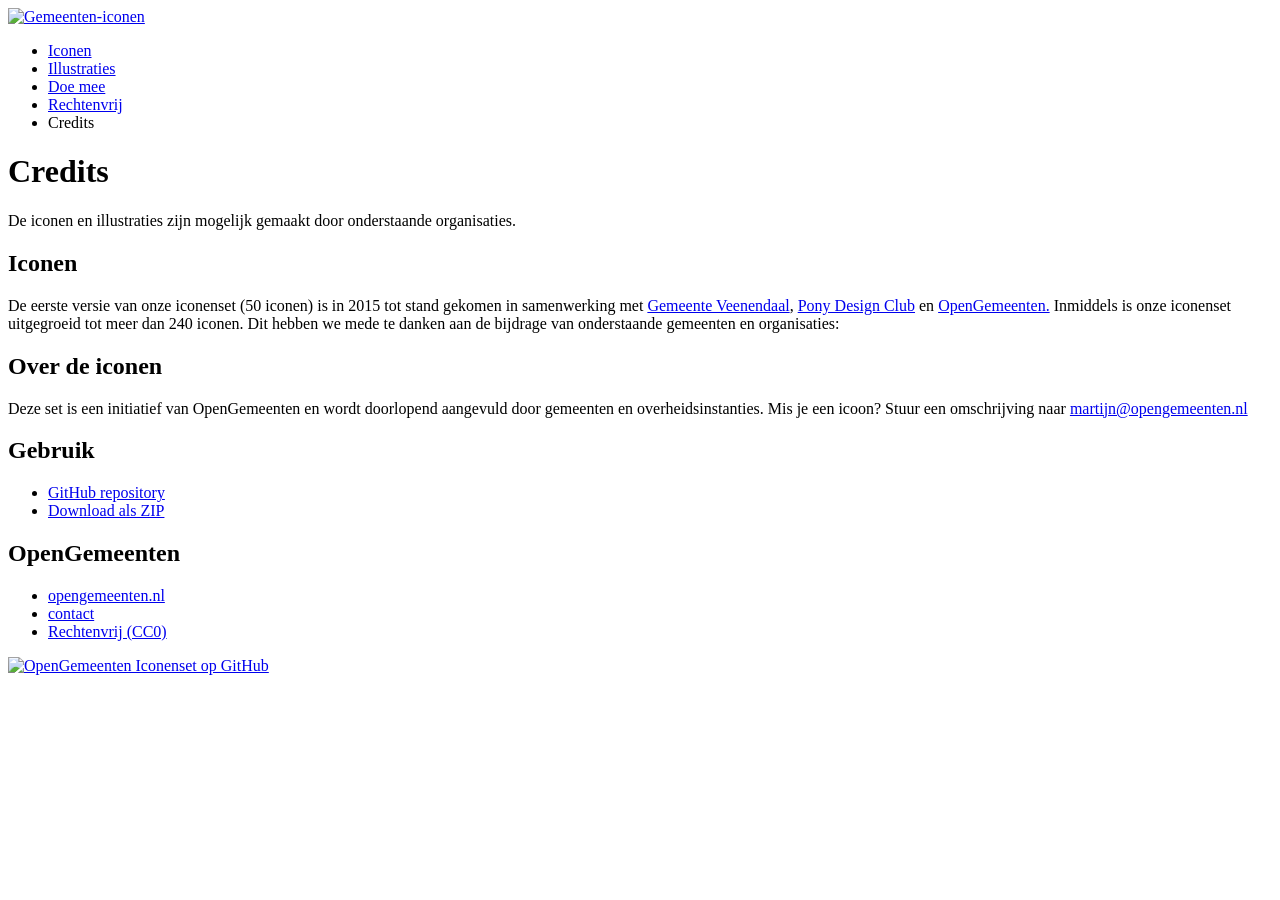
==== credits.html @ 042f1da4 "html update nieuwe html pagina's toegevoegd" ====
<!DOCTYPE html>
<html lang="en">
<head>
    <meta charset="UTF-8">
    <meta name="viewport" content="width=device-width, initial-scale=1.0">
    <meta name="description" content="Open en rechtenvrije iconenset voor Nederlandse gemeentelijke websites. 250 iconen in vier varianten.">
    <title>Credits</title>
     <link rel="stylesheet" href="https://sophieediepenmaat.github.io/look-and-feel-styleguide/styleguide.css">
    <link rel="stylesheet" href="./styles/basis.css">
    <link rel="stylesheet" href="./styles/header-footer.css">
    <link rel="stylesheet" href="./styles/credits.css">
</head>

<body>
    <header>
        <a href="index.html" class="logo-knop">
            <img src="assets/logo-gemeentenconen.png" alt="Gemeenten-iconen">
        </a>
        <nav>
            <ul>
                <li><a href="iconen.html">Iconen</a></li>
                <li><a href="illustraties.html">Illustraties</a></li>
                <li><a href="doe-mee.html">Doe mee</a></li>
                <li><a href="rechtenvrij.html">Rechtenvrij</a></li>
                <li><a href="credits.html"></a>Credits</a></li>
            </ul>
        </nav>
    </header> 

    <h1>Credits</h1>
    <p>De iconen en illustraties zijn mogelijk gemaakt door onderstaande organisaties.</p>

    <h2>Iconen</h2>
    <p>De eerste versie van onze iconenset (50 iconen) is in 2015 tot stand gekomen in samenwerking met <a href="https://www.veenendaal.nl/">Gemeente Veenendaal</a>, <a href="https://www.ponydesignclub.nl/">Pony Design Club</a> en <a href="https://www.opengemeenten.nl/">OpenGemeenten.</a> Inmiddels is onze iconenset uitgegroeid tot meer dan 240 iconen. Dit hebben we mede te danken aan de bijdrage van onderstaande gemeenten en organisaties:</p>







<footer>
    <div class="footer-teksten">
        <div>
        <h2>Over de iconen</h2>
        <p>Deze set is een initiatief van OpenGemeenten en wordt doorlopend aangevuld door gemeenten en overheidsinstanties. Mis je een icoon? Stuur een omschrijving naar <a href="mailto:martijn@opengemeenten.nl">martijn@opengemeenten.nl</a></p>
        </div>

        <div>
        <h2>Gebruik</h2>
        <ul>
            <li><a href="https://github.com/OpenGemeenten/Iconenset/">GitHub repository</a></li>
            <li><a href="https://github.com/OpenGemeenten/Iconenset/archive/refs/heads/master.zip">Download als ZIP</a></li>
        </ul>
        </div>

        <div>
        <h2>OpenGemeenten</h2>
        <ul>
            <li><a href="https://www.opengemeenten.nl/">opengemeenten.nl</a></li>
            <li><a href="https://www.opengemeenten.nl/contact">contact</a></li>
            <li><a href="https://www.gemeenteniconen.nl/rechtenvrij">Rechtenvrij (CC0)</a></li>
        </ul>
        </div>
    </div>

  <a href="https://github.com/OpenGemeenten/Iconenset/">
    <img src="assets/pngfind.com-github-logo-png-1766942.png" alt="OpenGemeenten Iconenset op GitHub">
  </a>
</footer>
    
    
</body>
</html>
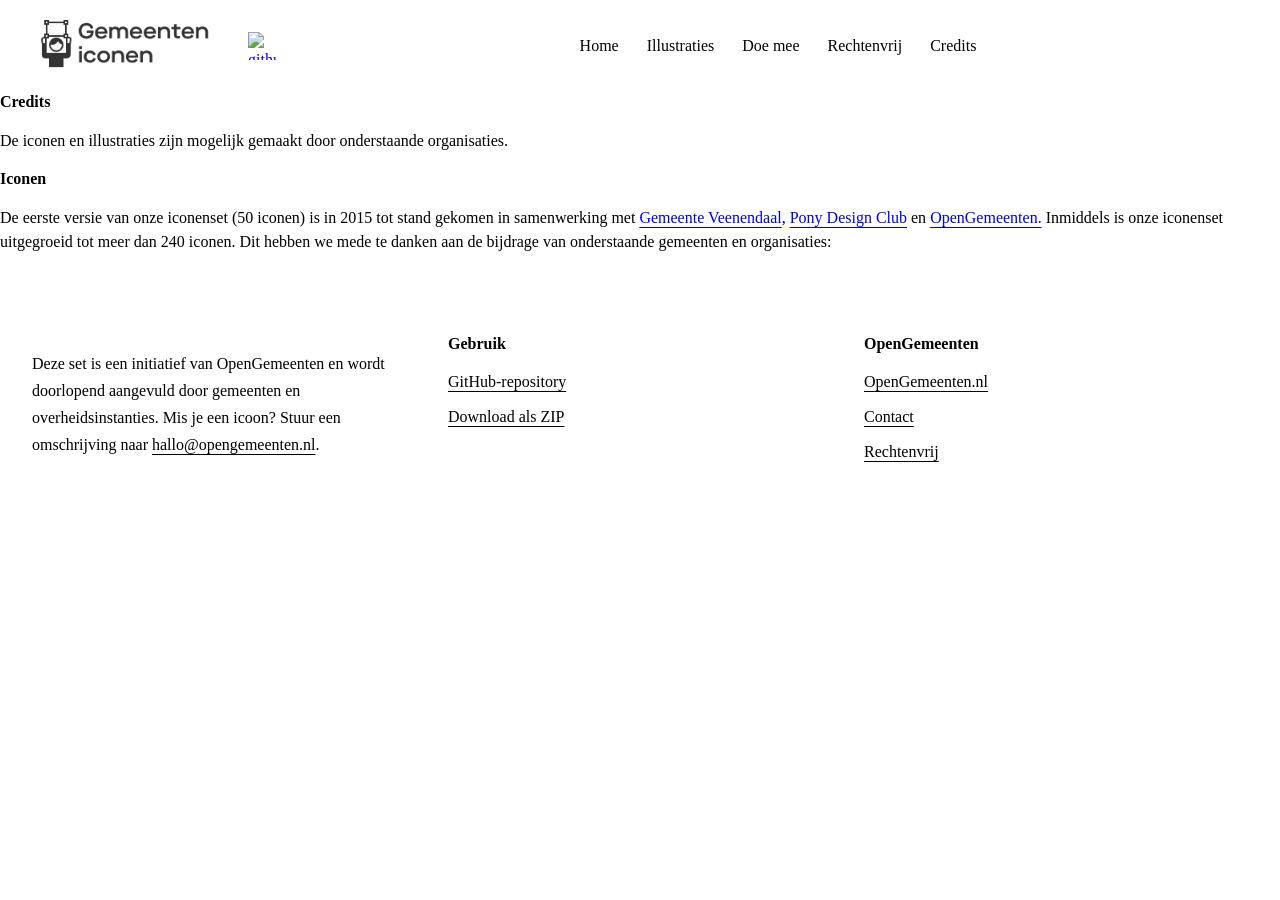
==== commit bd8cb0a0: "html update juiste header en footer toegevoegd op elke pagina" ====
--- a/credits.html
+++ b/credits.html
@@ -1,31 +1,32 @@
 <!DOCTYPE html>
-<html lang="en">
-<head>
-    <meta charset="UTF-8">
-    <meta name="viewport" content="width=device-width, initial-scale=1.0">
-    <meta name="description" content="Open en rechtenvrije iconenset voor Nederlandse gemeentelijke websites. 250 iconen in vier varianten.">
-    <title>Credits</title>
-     <link rel="stylesheet" href="https://sophieediepenmaat.github.io/look-and-feel-styleguide/styleguide.css">
-    <link rel="stylesheet" href="./styles/basis.css">
-    <link rel="stylesheet" href="./styles/header-footer.css">
-    <link rel="stylesheet" href="./styles/credits.css">
-</head>
+<html lang="nl">
+    <head>
+        <meta charset="UTF-8">
+        <meta name="viewport" content="width=device-width, initial-scale=1.0">
+        <link rel="stylesheet" href="styles/styles.css">
+        <link rel="stylesheet" href="https://fonts.googleapis.com/css2?family=Material+Symbols+Outlined:opsz,wght,FILL,GRAD@24,400,0,0&icon_names=menu" />
+        <!-- Gezamenlijke stylesheet -->
+        <link rel="stylesheet" href="https://sophieediepenmaat.github.io/look-and-feel-styleguide/styleguide.css">
+    </head>
 
 <body>
     <header>
-        <a href="index.html" class="logo-knop">
-            <img src="assets/logo-gemeentenconen.png" alt="Gemeenten-iconen">
-        </a>
-        <nav>
-            <ul>
-                <li><a href="iconen.html">Iconen</a></li>
+            <a href="index.html" class="logo-knop">
+                <img src="assets/Gemeenten-iconen-logo.png" alt="Gemeenten-Iconen">
+            </a>
+            <a href="https://github.com/" class="github"> 
+                <img src="assets/github png.png" alt="github">
+            </a>
+        <nav class="nav">
+            <ul> 
+                <li><a href="index.html">Home</a></li>
                 <li><a href="illustraties.html">Illustraties</a></li>
                 <li><a href="doe-mee.html">Doe mee</a></li>
                 <li><a href="rechtenvrij.html">Rechtenvrij</a></li>
-                <li><a href="credits.html"></a>Credits</a></li>
+                <li><a href="credits.html">Credits</a></li>
             </ul>
         </nav>
-    </header> 
+    </header>
 
     <h1>Credits</h1>
     <p>De iconen en illustraties zijn mogelijk gemaakt door onderstaande organisaties.</p>
@@ -38,36 +39,53 @@
 
 
 
-
-<footer>
-    <div class="footer-teksten">
+    <footer>
         <div>
-        <h2>Over de iconen</h2>
-        <p>Deze set is een initiatief van OpenGemeenten en wordt doorlopend aangevuld door gemeenten en overheidsinstanties. Mis je een icoon? Stuur een omschrijving naar <a href="mailto:martijn@opengemeenten.nl">martijn@opengemeenten.nl</a></p>
+            <p>
+                Deze set is een initiatief van OpenGemeenten en wordt
+                doorlopend aangevuld door gemeenten en overheidsinstanties.
+                Mis je een icoon? Stuur een omschrijving naar
+                <a href="mailto:hallo@opengemeenten.nl">hallo@opengemeenten.nl</a>.
+            </p>
         </div>
 
         <div>
-        <h2>Gebruik</h2>
-        <ul>
-            <li><a href="https://github.com/OpenGemeenten/Iconenset/">GitHub repository</a></li>
-            <li><a href="https://github.com/OpenGemeenten/Iconenset/archive/refs/heads/master.zip">Download als ZIP</a></li>
-        </ul>
+            <h2>Gebruik</h2>
+            <ul>
+                <li>
+                    <a href="https://github.com/OpenGemeenten/Iconenset/">
+                        GitHub-repository
+                    </a>
+                </li>
+                <li>
+                    <a href="https://github.com/OpenGemeenten/Iconenset/archive/refs/heads/master.zip">
+                        Download als ZIP
+                    </a>
+                </li>
+            </ul>
         </div>
 
         <div>
-        <h2>OpenGemeenten</h2>
-        <ul>
-            <li><a href="https://www.opengemeenten.nl/">opengemeenten.nl</a></li>
-            <li><a href="https://www.opengemeenten.nl/contact">contact</a></li>
-            <li><a href="https://www.gemeenteniconen.nl/rechtenvrij">Rechtenvrij (CC0)</a></li>
-        </ul>
+            <h2>OpenGemeenten</h2>
+            <ul>
+                <li>
+                    <a href="https://www.opengemeenten.nl/">
+                        OpenGemeenten.nl
+                    </a>
+                </li>
+                <li>
+                    <a href="https://www.opengemeenten.nl/contact">
+                        Contact
+                    </a>
+                </li>
+                <li>
+                    <a href="https://www.gemeenteniconen.nl/rechtenvrij/">
+                        Rechtenvrij
+                    </a>
+                </li>
+            </ul>
         </div>
-    </div>
-
-  <a href="https://github.com/OpenGemeenten/Iconenset/">
-    <img src="assets/pngfind.com-github-logo-png-1766942.png" alt="OpenGemeenten Iconenset op GitHub">
-  </a>
-</footer>
+    </footer>
     
     
 </body>
--- a/styles/styles.css
+++ b/styles/styles.css
@@ -0,0 +1,1209 @@
+
+:root {
+
+    --wit: var(--background);
+
+    --mintgroen: var(--accent-color-lighter);
+
+    --grijsgroen: var(--accent-color-light);
+
+    --lichtgrijs: var(--secondary-text);
+
+    --grijs: var(--secondary-text);
+
+    --donkergrijs: var(--accent-color);
+
+}
+
+* {
+
+    box-sizing: border-box;
+
+}
+
+html {
+
+    scroll-behavior: smooth;
+
+}
+
+body {
+
+    margin: 0;
+
+    background-color: var(--wit);
+
+    color: var(--primary-text);
+
+    font-family: var(--font-body);
+
+    line-height: 1.5;
+
+}
+
+img {
+
+    max-width: 100%;
+
+}
+
+a {
+
+    text-underline-offset: 4px;
+
+}
+
+a:hover {
+
+    text-decoration-thickness: 2px;
+
+}
+
+h1,
+
+h2,
+
+h3 {
+
+    line-height: 1.3;
+
+    font-family: var(--font-family);
+
+}
+
+h1 {
+    font-size: var(--font-size-h1);
+}
+
+h2 {
+    font-size: var(--font-size-h2);
+}
+
+h3 {
+    font-size: var(--font-size-h3);
+}
+
+header {
+
+    display: flex;
+
+    align-items: center;
+
+    flex-wrap: wrap;
+
+    gap: 16px;
+
+    padding: 12px 24px;
+
+    border-bottom: 1px solid var(--grijsgroen);
+
+}
+
+.logo-knop {
+
+    display: inline-flex;
+
+    align-items: center;
+
+}
+
+.logo-knop img {
+
+    display: block;
+
+    width: 200px;
+
+    height: 68px;
+
+    object-fit: contain;
+
+}
+
+.nav {
+
+    flex: 1;
+
+}
+
+.nav ul {
+
+    display: flex;
+
+    flex-wrap: wrap;
+
+    justify-content: center;
+
+    gap: 8px 20px;
+
+    margin: 0;
+
+    padding: 0;
+
+    list-style: none;
+
+}
+
+.nav a {
+
+    display: inline-block;
+
+    padding: 8px 4px;
+
+    color: var(--donkergrijs);
+
+    text-decoration: none;
+
+}
+
+.nav a:hover,
+
+.nav a[aria-current="page"] {
+
+    text-decoration: underline;
+
+    text-decoration-thickness: 2px;
+
+}
+
+.github {
+
+    display: inline-flex;
+
+    align-items: center;
+
+    justify-content: center;
+
+    padding: 8px;
+
+}
+
+.github img {
+
+    width: 28px;
+
+    height: 28px;
+
+    object-fit: contain;
+
+}
+
+
+main {
+
+    max-width: 1200px;
+
+    margin: 0 auto;
+
+    padding: 24px;
+
+}
+
+h1 {
+
+    margin-top: 0;
+
+    color: var(--donkergrijs);
+
+}
+
+.zoeken {
+
+    margin-top: 16px;
+
+}
+
+.zoeken label {
+
+    display: block;
+
+    margin-bottom: 8px;
+
+    font-weight: bold;
+
+}
+
+input[type="search"] {
+
+    display: block;
+
+    width: 100%;
+
+    max-width: 500px;
+
+    padding: 14px 16px;
+
+    border: 1px solid var(--grijs);
+
+    border-radius: 8px;
+
+    background-color: var(--wit);
+
+    color: var(--primary-text);
+
+    font: inherit;
+
+}
+
+.hoeveelheid-iconen {
+
+    margin-top: 12px;
+
+    color: var(--donkergrijs);
+
+    font-size: 14px;
+
+}
+
+.variant-knoppen {
+
+    display: flex;
+
+    flex-wrap: wrap;
+
+    gap: 8px;
+
+    margin-top: 20px;
+
+}
+
+.variant-knoppen button {
+
+    padding: 10px 16px;
+
+    border: 1px solid var(--grijsgroen);
+
+    border-radius: 8px;
+
+    background-color: var(--mintgroen);
+
+    color: var(--donkergrijs);
+
+    font: inherit;
+
+    font-weight: bold;
+
+    cursor: pointer;
+
+}
+
+.variant-knoppen button:hover {
+
+    background-color: var(--grijsgroen);
+
+}
+
+.variant-knoppen button.actief {
+
+    border-color: var(--grijsgroen);
+
+    background-color: var(--grijsgroen);
+
+    color: var(--donkergrijs);
+
+}
+
+/* Iconengalerij */
+
+.iconen-grid {
+
+    display: grid;
+
+    grid-template-columns: repeat(3, minmax(0, 1fr));
+
+    gap: 20px;
+
+    margin-top: 32px;
+
+}
+
+.iconen-grid article {
+
+    min-width: 0;
+
+    margin: 0;
+
+    padding: 20px;
+
+    border: 1px solid var(--grijsgroen);
+
+    border-radius: 8px;
+
+    background-color: var(--wit);
+
+    text-align: center;
+
+    transition: background-color 0.2s ease;
+
+}
+
+.iconen-grid article:hover {
+
+    background-color: var(--mintgroen);
+
+}
+
+.iconen-grid article img {
+
+    display: block;
+
+    width: 80px;
+
+    height: 80px;
+
+    margin: 0 auto;
+
+    object-fit: contain;
+
+}
+
+.iconen-grid article p {
+
+    margin-bottom: 0;
+
+    color: var(--donkergrijs);
+
+    font-weight: bold;
+
+}
+
+.pagina-nummering {
+
+    display: flex;
+
+    flex-wrap: wrap;
+
+    justify-content: center;
+
+    align-items: center;
+
+    gap: 8px;
+
+    margin: 36px 0;
+
+}
+
+.pagina-nummering a,
+
+.pagina-inactief {
+
+    padding: 9px 14px;
+
+    border: 1px solid var(--grijsgroen);
+
+    border-radius: 6px;
+
+}
+
+.pagina-nummering a {
+
+    color: var(--donkergrijs);
+
+    background-color: var(--wit);
+
+    text-decoration: none;
+
+}
+
+.pagina-nummering a:hover,
+
+.pagina-nummering a[aria-current="page"] {
+
+    background-color: var(--mintgroen);
+
+}
+
+.pagina-inactief {
+
+    color: var(--grijs);
+
+}
+
+.eigenschappen {
+
+    display: grid;
+
+    grid-template-columns: repeat(4, minmax(0, 1fr));
+
+    gap: 16px;
+
+    margin-top: 40px;
+
+    padding: 24px;
+
+    border-radius: 8px;
+
+    background-color: var(--mintgroen);
+
+    text-align: center;
+
+}
+
+.eigenschappen p {
+
+    margin: 0;
+
+}
+
+.eigenschappen strong {
+
+    color: var(--donkergrijs);
+
+    font-size: 1.2rem;
+
+}
+
+.extra-informatie {
+
+    margin-top: 48px;
+
+    padding: 32px;
+
+    border-radius: 8px;
+
+    background-color: var(--mintgroen);
+
+}
+
+.extra-informatie h2 {
+
+    margin-top: 0;
+
+    color: var(--donkergrijs);
+
+}
+
+.extra-informatie p {
+
+    max-width: 650px;
+
+    margin-bottom: 0;
+
+    line-height: 1.7;
+
+}
+
+.categorieen {
+
+    margin-top: 48px;
+
+    padding: 32px;
+
+    border-radius: 8px;
+
+    background-color: var(--mintgroen);
+
+}
+
+.categorieen h2 {
+
+    margin-top: 0;
+
+    color: var(--donkergrijs);
+
+}
+
+.categorieen > p {
+
+    margin-bottom: 24px;
+
+}
+
+.categorieen-grid {
+
+    display: grid;
+
+    grid-template-columns: repeat(3, minmax(0, 1fr));
+
+    gap: 20px;
+
+}
+
+.categorie-kaart {
+
+    min-width: 0;
+
+    padding: 24px;
+
+    border: 1px solid var(--grijsgroen);
+
+    border-radius: 8px;
+
+    background-color: var(--wit);
+
+    text-align: left;
+
+    transition: background-color 0.2s ease;
+
+}
+
+.categorie-kaart:hover {
+
+    background-color: var(--grijsgroen);
+
+}
+
+.categorie-kaart h3 {
+
+    margin-top: 0;
+
+    color: var(--donkergrijs);
+
+}
+
+.categorie-kaart p {
+
+    line-height: 1.6;
+
+}
+
+.categorie-kaart a {
+
+    color: var(--donkergrijs);
+
+    font-weight: bold;
+
+}
+
+/* Over de iconenset */
+
+.over-iconen {
+
+    max-width: 850px;
+
+    margin: 48px auto;
+
+    padding: 24px;
+
+}
+
+.over-iconen h2 {
+
+    color: var(--donkergrijs);
+
+}
+
+.over-iconen p {
+
+    line-height: 1.8;
+
+}
+
+.over-iconen a {
+
+    color: var(--donkergrijs);
+
+    font-weight: bold;
+
+}
+
+/* Bijdragen */
+
+.meedoen {
+
+    margin: 48px 0;
+
+    padding: 32px;
+
+    border-radius: 8px;
+
+    background-color: var(--grijsgroen);
+
+}
+
+.meedoen h2 {
+
+    margin-top: 0;
+
+    color: var(--donkergrijs);
+
+}
+
+.meedoen p {
+
+    max-width: 650px;
+
+    line-height: 1.7;
+
+}
+
+.meedoen a {
+
+    display: inline-block;
+
+    margin-top: 8px;
+
+    padding: 12px 18px;
+
+    border: 1px solid var(--donkergrijs);
+
+    border-radius: 6px;
+
+    background-color: var(--mintgroen);
+
+    color: var(--donkergrijs);
+
+    font-weight: bold;
+
+    text-decoration: none;
+
+}
+
+.meedoen a:hover {
+
+    background-color: var(--wit);
+
+}
+
+/* Footer */
+
+footer {
+
+    display: flex;
+
+    flex-wrap: wrap;
+
+    gap: 32px;
+
+    margin-top: 48px;
+
+    padding: 32px;
+
+    background-color: var(--grijsgroen);
+
+    color: var(--donkergrijs);
+
+}
+
+footer > div {
+
+    flex: 1 1 220px;
+
+    min-width: 0;
+
+}
+
+footer h2 {
+
+    margin-top: 0;
+
+    font-size: 1rem;
+
+    color: var(--donkergrijs);
+
+}
+
+footer p,
+
+footer a {
+
+    color: var(--donkergrijs);
+
+    line-height: 1.7;
+
+}
+
+footer ul {
+
+    margin: 0;
+
+    padding: 0;
+
+    list-style: none;
+
+}
+
+footer li {
+
+    margin-bottom: 8px;
+
+}
+
+/* Toetsenbordbediening */
+
+a:focus-visible,
+
+button:focus-visible,
+
+input:focus-visible {
+
+    outline: 3px solid var(--donkergrijs);
+
+    outline-offset: 3px;
+
+}
+
+/* Tablet */
+
+@media (max-width: 800px) {
+
+    header {
+
+        gap: 12px;
+
+    }
+
+    .nav {
+
+        order: 3;
+
+        flex-basis: 100%;
+
+    }
+
+    .nav ul {
+
+        justify-content: flex-start;
+
+    }
+
+    .iconen-grid {
+
+        grid-template-columns: repeat(2, minmax(0, 1fr));
+
+    }
+
+    .categorieen-grid {
+
+        grid-template-columns: repeat(2, minmax(0, 1fr));
+
+    }
+
+    .eigenschappen {
+
+        grid-template-columns: repeat(2, minmax(0, 1fr));
+
+    }
+
+}
+
+/* Mobiel */
+
+@media (max-width: 520px) {
+
+    header {
+
+        padding: 12px 16px;
+
+    }
+
+    .logo-knop img {
+
+        width: 160px;
+
+        height: auto;
+
+    }
+
+    .nav ul {
+
+        gap: 6px 14px;
+
+    }
+
+    main {
+
+        padding: 16px;
+
+    }
+
+    .iconen-grid {
+
+        gap: 12px;
+
+    }
+
+    .iconen-grid article {
+
+        padding: 12px 6px;
+
+    }
+
+    .iconen-grid article img {
+
+        width: 60px;
+
+        height: 60px;
+
+    }
+
+    .categorieen {
+
+        padding: 20px 12px;
+
+    }
+
+    .categorieen-grid {
+
+        grid-template-columns: 1fr;
+
+    }
+
+    .categorie-kaart {
+
+        padding: 18px;
+
+    }
+
+    .extra-informatie {
+
+        padding: 20px;
+
+    }
+
+    .over-iconen {
+
+        padding: 12px;
+
+    }
+
+    .meedoen {
+
+        padding: 24px 16px;
+
+    }
+
+    footer {
+
+        flex-direction: column;
+
+        gap: 24px;
+
+        padding: 24px 16px;
+
+    }
+
+}
+
+.variant-knoppen input {
+
+    position: absolute;
+
+    opacity: 0;
+
+}
+
+.variant-knoppen label {
+
+    display: inline-block;
+
+    padding: 10px 16px;
+
+    border: 1px solid var(--grijsgroen);
+
+    border-radius: 8px;
+
+    cursor: pointer;
+
+}
+
+.variant-knoppen input:checked + label {
+
+    background-color: var(--mintgroen);
+
+    border-color: var(--grijs);
+
+}
+
+.iconen-grid .icoon-fill,
+
+.iconen-grid .icoon-regular,
+
+.iconen-grid .icoon-diapositive {
+
+    display: none;
+
+}
+
+body:has(#fill:checked) .iconen-grid .icoon-line,
+
+body:has(#regular:checked) .iconen-grid .icoon-line,
+
+body:has(#diapositive:checked) .iconen-grid .icoon-line {
+
+    display: none;
+
+}
+
+body:has(#fill:checked) .iconen-grid .icoon-fill {
+
+    display: block;
+
+}
+
+body:has(#regular:checked) .iconen-grid .icoon-regular {
+
+    display: block;
+
+}
+
+body:has(#diapositive:checked) .iconen-grid .icoon-diapositive {
+
+    display: block;
+
+}
+
+a img[alt="GitHub"] {
+
+    width: 40px;
+
+    height: 40px;
+
+    object-fit: contain;
+
+    cursor: pointer;
+
+    transition: transform 0.2s;
+
+}
+
+a img[alt="GitHub"]:hover {
+
+    transform: scale(1.1);
+
+}
+
+a img[alt="GitHub"] {
+
+    width: 40px;
+
+    height: 40px;
+
+    object-fit: contain;
+
+    cursor: pointer;
+
+    transition: transform 0.2s;
+
+}
+
+a img[alt="GitHub"]:hover {
+
+    transform: scale(1.1);
+
+}
+
+.iconen-grid article:focus-within {
+
+    outline: 2px solid var(--donkergrijs);
+
+    outline-offset: 3px;
+
+}
+
+.iconen-grid article img {
+
+    max-width: 100%;
+
+    height: auto;
+
+}
+
+.zoeken {
+
+    margin: 24px 0;
+
+}
+
+.zoeken label {
+
+    display: block;
+
+    margin-bottom: 8px;
+
+    font-weight: bold;
+
+}
+
+.zoeken input {
+
+    width: 100%;
+
+    max-width: 450px;
+
+    padding: 12px;
+
+    border: 1px solid var(--grijsgroen);
+
+    border-radius: 8px;
+
+    font: inherit;
+
+}
+
+.zoeken input:focus {
+
+    outline: 2px solid var(--donkergrijs);
+
+    outline-offset: 2px;
+
+}
+
+.iconen-grid article img {
+
+    max-width: 100%;
+
+    height: auto;
+
+}
+
+.variant-knoppen label {
+
+    display: inline-block;
+
+    padding: 10px 16px;
+
+    margin: 4px;
+
+    border: 1px solid var(--grijsgroen);
+
+    border-radius: 8px;
+
+    cursor: pointer;
+
+}
+
+.variant-knoppen input:checked + label {
+
+    background-color: var(--mintgroen);
+
+    border-color: var(--donkergrijs);
+
+}
+
+a img[alt="GitHub"] {
+
+    width: 40px;
+
+    height: 40px;
+
+    object-fit: contain;
+
+    cursor: pointer;
+
+}
+
+a img[alt="GitHub"]:hover {
+
+    transform: scale(1.1);
+
+}
+
+.iconen-grid article {
+
+    padding: 16px;
+
+    border-radius: 10px;
+
+    transition: transform 0.2s, box-shadow 0.2s;
+
+}
+
+.iconen-grid article:hover {
+
+    transform: translateY(-3px);
+
+    box-shadow: 0 4px 12px rgba(0, 0, 0, 0.12);
+
+}
+
+.iconen-grid article img {
+
+    display: block;
+
+    max-width: 100%;
+
+    height: auto;
+
+    margin: 0 auto;
+
+}
+
+@media (max-width: 600px) {
+
+    .iconen-grid {
+
+        grid-template-columns: repeat(2, minmax(0, 1fr));
+
+        gap: 12px;
+
+    }
+
+    .variant-knoppen {
+
+        display: flex;
+
+        flex-wrap: wrap;
+
+        gap: 6px;
+
+    }
+
+}
+
+/* Zoekfunctie */
+
+.zoeken {
+
+    margin: 24px 0;
+
+}
+
+.zoeken label {
+
+    display: block;
+
+    margin: 12px 0 6px;
+
+    font-weight: bold;
+
+}
+
+.zoeken input,
+
+.zoeken select {
+
+    width: 100%;
+
+    max-width: 450px;
+
+    padding: 12px;
+
+    border: 1px solid var(--grijs);
+
+    border-radius: 6px;
+
+    font: inherit;
+
+}
+
+.zoeken input:focus,
+
+.zoeken select:focus {
+
+    outline: 3px solid var(--donkergrijs);
+
+    outline-offset: 2px;
+
+}
+
+/* Recente iconen */
+
+.recente-iconen {
+
+    margin: 24px 0;
+
+    padding: 16px;
+
+    background: var(--mintgroen);
+
+    border-radius: 8px;
+
+}
+
+/* Verberg iconen die niet bij de zoekopdracht passen */
+
+.iconen-grid article[hidden] {
+
+    display: none;
+
+}
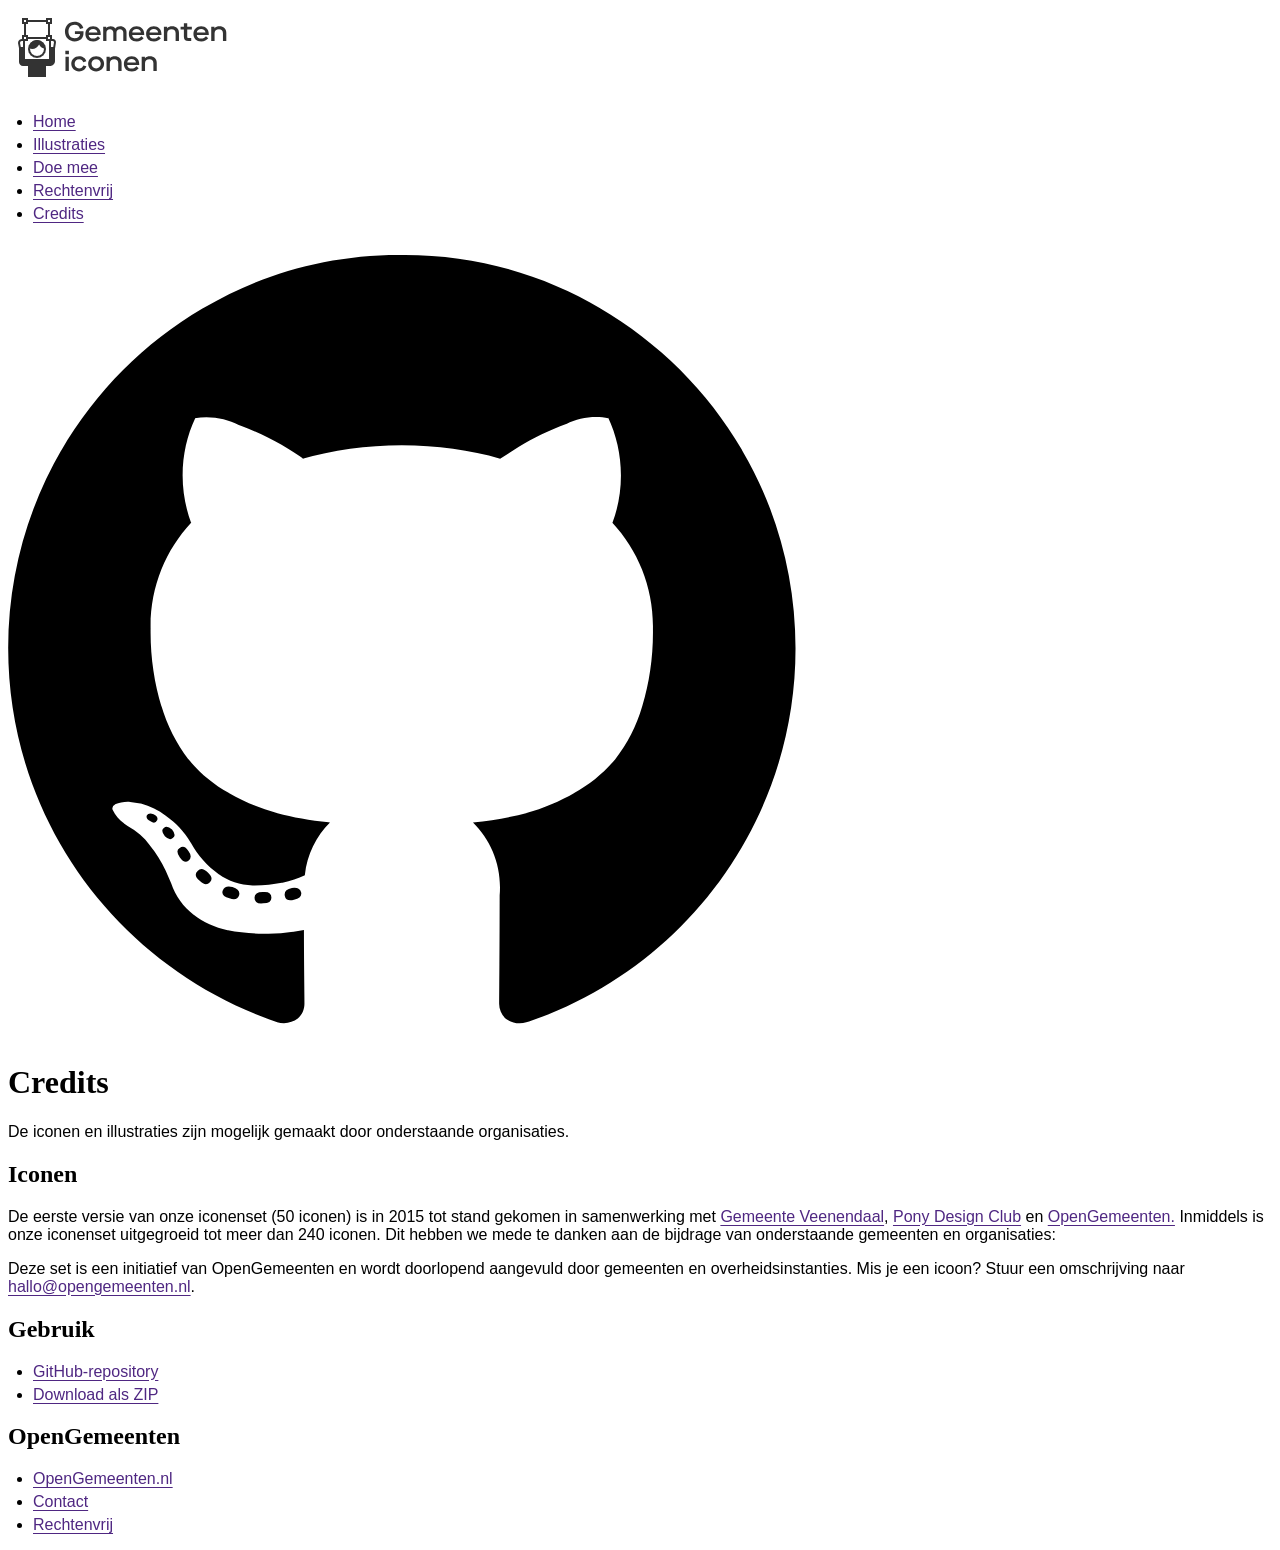
==== commit 9f2f3335: "De juiste stylesheet gelinkt in de head #14 Hier heb ik de juiste style.css gelinkt in de head." ====
--- a/credits.html
+++ b/credits.html
@@ -3,7 +3,7 @@
     <head>
         <meta charset="UTF-8">
         <meta name="viewport" content="width=device-width, initial-scale=1.0">
-        <link rel="stylesheet" href="styles/styles.css">
+        <link rel="stylesheet" href="styles.css">   
         <link rel="stylesheet" href="https://fonts.googleapis.com/css2?family=Material+Symbols+Outlined:opsz,wght,FILL,GRAD@24,400,0,0&icon_names=menu" />
         <!-- Gezamenlijke stylesheet -->
         <link rel="stylesheet" href="https://sophieediepenmaat.github.io/look-and-feel-styleguide/styleguide.css">
@@ -11,22 +11,25 @@
 
 <body>
     <header>
-            <a href="index.html" class="logo-knop">
-                <img src="assets/Gemeenten-iconen-logo.png" alt="Gemeenten-Iconen">
-            </a>
-            <a href="https://github.com/" class="github"> 
-                <img src="assets/github png.png" alt="github">
-            </a>
-        <nav class="nav">
-            <ul> 
-                <li><a href="index.html">Home</a></li>
-                <li><a href="illustraties.html">Illustraties</a></li>
-                <li><a href="doe-mee.html">Doe mee</a></li>
-                <li><a href="rechtenvrij.html">Rechtenvrij</a></li>
-                <li><a href="credits.html">Credits</a></li>
-            </ul>
-        </nav>
-    </header>
+    <a href="index.html" class="logo-knop">
+        <img src="assets/Gemeenten-iconen-logo.png" alt="Gemeenten-Iconen">
+    </a>
+
+    <nav class="nav">
+        <ul>
+            <li><a href="index.html">Home</a></li>
+            <li><a href="illustraties.html">Illustraties</a></li>
+            <li><a href="doemee.html">Doe mee</a></li>
+            <li><a href="rechtenvrij.html">Rechtenvrij</a></li>
+            <li><a href="credits.html">Credits</a></li>
+        </ul>
+    </nav>
+
+    <a href="https://github.com/OpenGemeenten/Iconenset/" class="github">
+        <img src="assets/github-svgrepo-com.svg" alt="GitHub">
+    </a>
+</header>
+
 
     <h1>Credits</h1>
     <p>De iconen en illustraties zijn mogelijk gemaakt door onderstaande organisaties.</p>
--- a/styles.css
+++ b/styles.css
@@ -0,0 +1,309 @@
+
+@font-face {
+    font-family: Gelasio;
+    src: url('../assets/Gelasio-VariableFont_wght.ttf') format('truetype');
+    font-weight: 100 900;
+    font-style: normal;
+}
+
+:root {
+
+    /* Lettertypes */
+
+    --font-family: 'Gelasio', serif;
+    --font-body: "Arial", sans-serif;
+
+    --font-size-h1: 2em;
+    --font-size-h2: 1.8em;
+    --font-size-h3: 1.4em;
+    --font-size-body: 1em;
+
+    /* kleuren */
+    --background: white;
+    --primary-text: black;
+    --secondary-text: #979797;
+    --accent-color: #4f2782;
+    --accent-color-light: #957db4;
+    --accent-color-lighter: #ede9f3;
+    --shadow: 0 7px 10px rgba(0, 0, 0, 0.2);
+}
+
+
+
+/* Kleuren */
+.color-1 {
+    background-color: var(--background);
+}
+
+.color-2 {
+    background-color: var(--primary-text);
+}
+
+.color-3 {
+    background-color: var(--secondary-text);
+}
+
+.color-4 {
+    background-color: var(--accent-color);
+}
+
+.color-5 {
+    background-color: var(--accent-color-light);
+}
+
+.color-6 {
+    background-color: var(--accent-color-lighter);
+}
+
+figure {
+    display: block;
+    flex-direction: column;
+    align-items: center;
+    margin: 15px;
+}
+
+figure code {
+    display: flex;
+    justify-content: center;
+    align-items: center;
+    width: 120px;
+    height: 120px;
+    border-radius: 50%;
+    color: white;
+}
+
+
+
+figure code.color-1 {
+    border: 1px solid var(--primary-text);
+    color: var(--primary-text);
+    box-sizing: border-box;
+}
+
+/* Typografie */
+
+.heading-h1 {
+    font-size: var(--font-size-h1);
+    font-family: var(--font-family);
+}
+
+.heading-h2 {
+    font-size: var(--font-size-h2);
+    font-family: var(--font-family);
+}
+
+.heading-h3 {
+    font-size: var(--font-size-h3);
+    font-family: var(--font-family);
+}
+
+.body {
+    font-size: var(--font-size-body);
+    font-family: var(--font-body);
+}
+
+p {
+    font-family: var(--font-body);
+}
+
+
+/* Links*/
+
+a {
+    color: var(--accent-color);
+    text-decoration: underline;
+    text-underline-offset: 3px;
+}
+
+a:hover {
+    color: var(--accent-color-light);
+}
+
+a:focus-visible {
+    outline: 2px solid var(--accent-color);
+    outline-offset: 3px;
+}
+
+
+/* knoppen */
+
+button,
+input[type="submit"],
+input[type="button"] {
+    background-color: var(--accent-color);
+    color: white;
+    border: 1px solid var(--accent-color);
+    border-radius: 3px;
+    padding: 10px 16px;
+    font-family: var(--font-body);
+    font-size: var(--font-size-body);
+    cursor: pointer;
+}
+
+button:hover,
+input[type="submit"]:hover,
+input[type="button"]:hover {
+    background-color: var(--accent-color-light);
+    border-color: var(--accent-color-light);
+}
+
+button:focus-visible,
+input[type="submit"]:focus-visible,
+input[type="button"]:focus-visible {
+    outline: 2px solid var(--accent-color);
+    outline-offset: 3px;
+}
+
+
+/* typveld */
+
+input:not([type="radio"]):not([type="checkbox"]):not([type="submit"]):not([type="button"]):not([type="range"]),
+textarea,
+select {
+    width: 100%;
+    max-width: 400px;
+    padding: 10px;
+    border: 1px solid var(--secondary-text);
+    border-radius: 3px;
+    font-family: var(--font-body);
+    font-size: var(--font-size-body);
+    box-sizing: border-box;
+}
+
+input:focus,
+textarea:focus,
+select:focus {
+    outline: 2px solid var(--accent-color-light);
+    border-color: var(--accent-color);
+}
+
+textarea {
+    min-height: 100px;
+    resize: vertical;
+}
+
+
+/* zoekbalk en checkboxes */
+
+input[type="radio"],
+input[type="checkbox"] {
+    accent-color: var(--accent-color);
+    cursor: pointer;
+}
+
+
+/* schuifregelaar */
+
+input[type="range"] {
+    accent-color: var(--accent-color);
+    cursor: pointer;
+}
+
+
+/* Labels en fieldset onderdelen bij elkaar zetten*/
+
+label {
+    font-family: var(--font-body);
+    font-size: var(--font-size-body);
+    cursor: pointer;
+}
+
+fieldset {
+    border: 1px solid var(--secondary-text);
+    border-radius: 3px;
+    padding: 15px;
+    margin-bottom: 15px;
+}
+
+legend {
+    font-family: var(--font-body);
+    font-weight: bold;
+}
+
+
+/* Tabellen */
+
+table {
+    width: 100%;
+    border-collapse: collapse;
+    font-family: var(--font-body);
+}
+
+th,
+td {
+    padding: 10px;
+    text-align: left;
+    border-bottom: 1px solid var(--secondary-text);
+}
+
+th {
+    font-family: var(--font-family);
+}
+
+
+/* Lijsten */
+
+ul,
+ol {
+    font-family: var(--font-body);
+    padding-left: 25px;
+}
+
+li {
+    margin-bottom: 5px;
+}
+
+
+/* Quotes */
+
+blockquote {
+    border-left: 3px solid var(--accent-color);
+    padding-left: 15px;
+    margin-left: 0;
+    font-family: var(--font-body);
+    font-style: italic;
+}
+
+
+/* alle 4 vlakken op de homepagina */
+
+.vlakken {
+    display: grid;
+    grid-template-columns: 1fr 1fr;
+    gap: 16px;
+    padding: 24px;
+    background-color: var(--background);
+    border-radius: 28px;
+    width: 360px;
+}
+
+/* de algemene stijl voor alle 4 de vlakken */
+
+.vlak-1,
+.vlak-2,
+.vlak-3,
+.vlak-4 {
+    border-radius: 18px;
+}
+
+/* de achtergrond kleur en de hoogtes van de vlakken */
+
+.vlak-1 {
+    background-color: var(--accent-color-lighter);
+    height: 140px;
+}
+
+.vlak-2 {
+    background-color: var(--accent-color-light);
+    height: 140px;
+}
+
+.vlak-3 {
+    background-color: var(--accent-color);
+    height: 100px;
+}
+
+.vlak-4 {
+    background-color: var(--accent-color-lighter);
+    height: 100px;
+}
